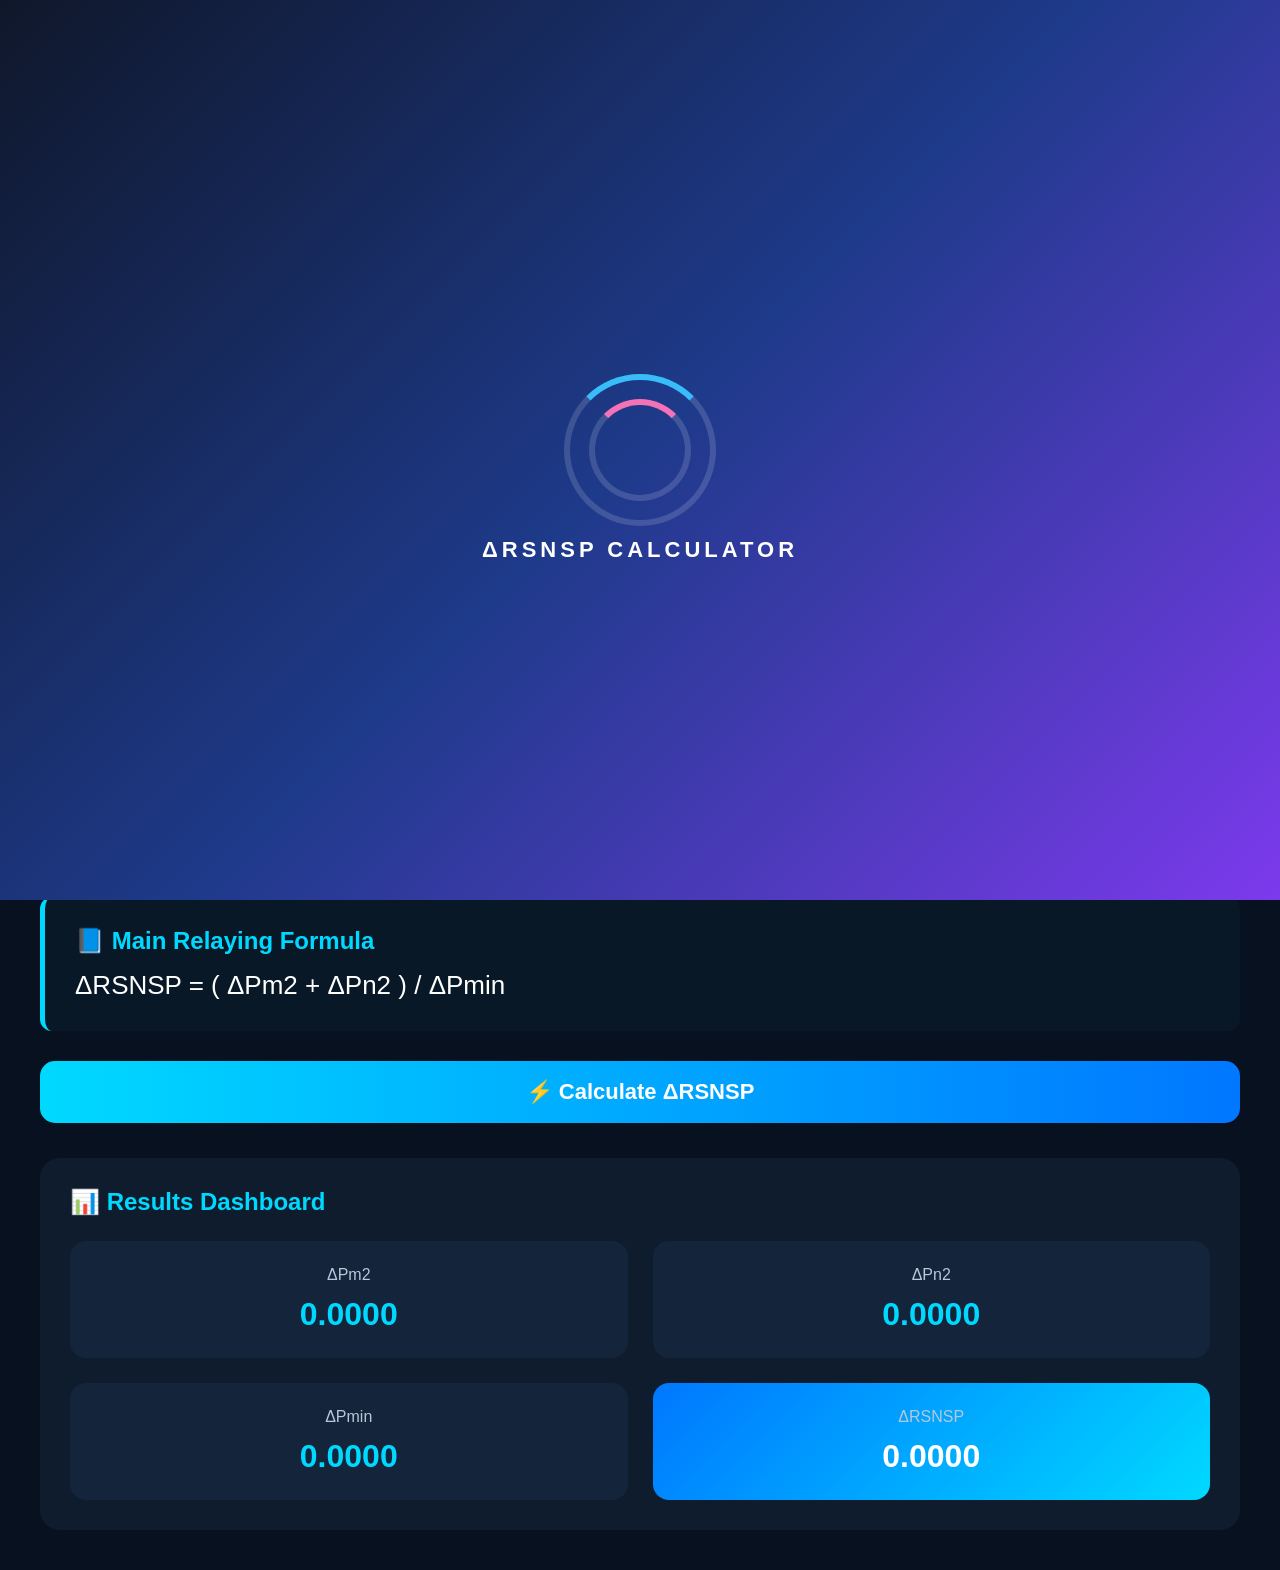
==== index2.html @ 326c92d0 "Add files via upload" ====
```html
<!DOCTYPE html>
<html lang="en">
<head>

    <meta charset="UTF-8">

    <meta name="viewport"
          content="width=device-width, initial-scale=1.0">

    <title>ΔRSNSP Calculator</title>

    <link rel="stylesheet" href="style2.css">
    

</head>

<body>
    <div class="loader">
    <div class="loader-text">
        ΔRSNSP CALCULATOR
    </div>
</div>
    <video autoplay loop muted class="back-video">
        <source src="30158-380473726_tiny.mp4" type="video/mp4">

    </video>

    <div class="container">

        <!-- HEADER -->

        <div class="top-bar">

            <div>
                <h1>⚡ ΔRSNSP Calculator</h1>

                <p class="subtitle">
                    Incremental Negative Sequence Power Protection Scheme
                </p>
            </div>

            <div class="badge">
                Protection Relay Tool
            </div>

        </div>

        <!-- METHOD -->

        <div class="card">

            <label>
                ⚙ Select Calculation Method
            </label>

            <select id="method">

                <option value="incremental">
                    Incremental Values
                </option>

                <option value="polar">
                    Polar Form
                </option>

                <option value="rectangular">
                    Rectangular Form
                </option>

                <option value="direct">
                    Direct ΔPm2 & ΔPn2
                </option>

            </select>

        </div>

        <!-- INCREMENTAL -->

        <div class="card section"
             id="incrementalSection">

            <h2>
                ⚡ Incremental Values
            </h2>

            <div class="grid">

                <!-- BUS M -->

                <div class="fault-card green">

                    <h3>
                        🟢 Bus-m
                    </h3>

                    <input type="text"
                           placeholder="Vm2_fault">

                    <input type="text"
                           placeholder="Vm2_prefault">

                    <input type="text"
                           placeholder="Im2_fault">

                    <input type="text"
                           placeholder="Im2_prefault">

                </div>

                <!-- BUS N -->

                <div class="fault-card blue">

                    <h3>
                        🔵 Bus-n
                    </h3>

                    <input type="text"
                           placeholder="Vn2_fault">

                    <input type="text"
                           placeholder="Vn2_prefault">

                    <input type="text"
                           placeholder="In2_fault">

                    <input type="text"
                           placeholder="In2_prefault">

                </div>

            </div>

        </div>

        <!-- POLAR -->

        <div class="card section hidden"
             id="polarSection">

            <h2>
                ⚡ Polar Form
            </h2>

            <div class="grid">

                <div class="fault-card orange">

                    <h3>
                        🟠 Bus-m
                    </h3>

                    <input type="number"
                           placeholder="|ΔVm2|">

                    <input type="number"
                           placeholder="θV">

                    <input type="number"
                           placeholder="|ΔIm2|">

                    <input type="number"
                           placeholder="θI">

                </div>

                <div class="fault-card purple">

                    <h3>
                        🟣 Bus-n
                    </h3>

                    <input type="number"
                           placeholder="|ΔVn2|">

                    <input type="number"
                           placeholder="θV">

                    <input type="number"
                           placeholder="|ΔIn2|">

                    <input type="number"
                           placeholder="θI">

                </div>

            </div>

        </div>

        <!-- RECTANGULAR -->

        <div class="card section hidden"
             id="rectangularSection">

            <h2>
                ⚡ Rectangular Form
            </h2>

            <div class="grid">

                <div class="fault-card green">

                    <h3>🟢 Bus-m</h3>

                    <input type="text"
                           placeholder="ΔVm2">

                    <input type="text"
                           placeholder="ΔIm2">

                </div>

                <div class="fault-card blue">

                    <h3>🔵 Bus-n</h3>

                    <input type="text"
                           placeholder="ΔVn2">

                    <input type="text"
                           placeholder="ΔIn2">

                </div>

            </div>

        </div>

        <!-- DIRECT -->

        <div class="card section hidden"
             id="directSection">

            <h2>
                ⚡ Direct Power Inputs
            </h2>

            <input type="number"
                   placeholder="ΔPm2">

            <input type="number"
                   placeholder="ΔPn2">

        </div>

        <!-- FORMULA -->

        <div class="formula-box">

            <h2>
                📘 Main Relaying Formula
            </h2>

            <p class="formula">
                ΔRSNSP = ( ΔPm2 + ΔPn2 ) / ΔPmin
            </p>

        </div>

        <!-- BUTTON -->

        <button onclick="calculate()">

            ⚡ Calculate ΔRSNSP

        </button>

        <!-- RESULTS -->

        <div class="result-box">

            <h2>
                📊 Results Dashboard
            </h2>

            <div class="results">

                <div class="result-card">

                    <p>ΔPm2</p>

                    <h3 id="pm2">
                        0.0000
                    </h3>

                </div>

                <div class="result-card">

                    <p>ΔPn2</p>

                    <h3 id="pn2">
                        0.0000
                    </h3>

                </div>

                <div class="result-card">

                    <p>ΔPmin</p>

                    <h3 id="pmin">
                        0.0000
                    </h3>

                </div>

                <div class="result-card highlight">

                    <p>ΔRSNSP</p>

                    <h3 id="rsnsp">
                        0.0000
                    </h3>

                </div>

            </div>

        </div>

    </div>

    <script src="page.js"></script>
    <script>
window.addEventListener("load", () => {

    const loader = document.querySelector(".loader");

    // Show loader for 4 seconds
    setTimeout(() => {

        loader.classList.add("loader--hidden");

        loader.addEventListener("transitionend", () => {
            loader.remove();
        });

    }, 4000); //4000ms = 4 seconds

});
</script>

</body>
</html>
---- style2.css ----
*{
    margin:0;
    padding:0;
    box-sizing:border-box;
}
.back-video{
    position:fixed;
    top:0;
    left:0;
    width:100%;
    height:100%;
    object-fit:cover;
    z-index:-1;
}

body{
    min-height:100vh;
    overflow-x:hidden;
    background:#07111f;
    font-family:Arial, sans-serif;

    color:white;

    padding:40px 20px;
}

.container{

    max-width:1200px;

    margin:auto;
}

h1{

    text-align:center;

    font-size:60px;

    color:#00d9ff;

    margin-bottom:10px;
}

.subtitle{

    text-align:center;

    color:#b8c7d9;

    margin-bottom:40px;

    font-size:18px;
}

.card{

    background:#0f1c2e;

    border:1px solid #18324f;

    border-radius:18px;

    padding:30px;

    margin-bottom:30px;

    box-shadow:0 0 20px rgba(0,0,0,0.4);
}

label{

    display:block;

    margin-bottom:15px;

    font-size:20px;

    color:#00d9ff;
}

select,
input{

    width:100%;

    padding:15px;

    border:none;

    outline:none;

    background:#13243b;

    color:white;

    border-radius:12px;

    margin-bottom:15px;

    border:1px solid #1f3c5f;

    font-size:16px;
}

select:focus,
input:focus{

    border-color:#00d9ff;

    box-shadow:0 0 12px #00d9ff55;
}

.grid{

    display:grid;

    grid-template-columns:1fr 1fr;

    gap:25px;
}

.fault-card{

    padding:25px;

    border-radius:16px;

    border:2px solid transparent;
}

.green{

    background:#0e2d21;

    border-color:#00ff95;
}

.blue{

    background:#122b46;

    border-color:#00b7ff;
}

.orange{

    background:#3b2613;

    border-color:#ff9800;
}

.purple{

    background:#28173d;

    border-color:#c77dff;
}

.fault-card h3{

    margin-bottom:20px;

    font-size:24px;
}

.formula-box{

    background:#091827;

    border-left:5px solid #00d9ff;

    padding:30px;

    border-radius:12px;

    margin-bottom:30px;
}

.formula-box h2{

    margin-bottom:15px;

    color:#00d9ff;
}

.formula-box p{

    font-size:26px;

    color:#ffffff;
}

button{

    width:100%;

    padding:18px;

    border:none;

    border-radius:15px;

    background:linear-gradient(
        90deg,
        #00d9ff,
        #0077ff
    );

    color:white;

    font-size:22px;

    font-weight:bold;

    cursor:pointer;

    transition:0.3s;
}

button:hover{

    transform:translateY(-3px);

    box-shadow:0 0 20px #00d9ff;
}

.result-box{

    margin-top:35px;

    background:#0f1c2e;

    border-radius:20px;

    padding:30px;
}

.result-box h2{

    margin-bottom:25px;

    color:#00d9ff;
}

.results{

    display:grid;

    grid-template-columns:1fr 1fr;

    gap:25px;
}

.result-card{

    background:#13243b;

    border-radius:16px;

    padding:25px;

    text-align:center;
}

.result-card p{

    color:#b8c7d9;

    margin-bottom:12px;
}

.result-card h3{

    font-size:32px;

    color:#00d9ff;
}

.highlight{

    background:linear-gradient(
        135deg,
        #0077ff,
        #00d9ff
    );
}

.highlight h3{

    color:white;
}

.hidden{

    display:none;
}

@media(max-width:768px){

    h1{
        font-size:40px;
    }

    .grid,
    .results{

        grid-template-columns:1fr;
    }
}
/* =========================
   LOADER
========================= */

.loader{
    position:fixed;
    top:0;
    left:0;
    width:100%;
    height:100vh;
    display:flex;
    justify-content:center;
    align-items:center;
    background:linear-gradient(135deg,#0f172a,#1e3a8a,#7c3aed);
    z-index:99999;
    transition:opacity 1s ease, visibility 1s ease;
}

.loader--hidden{
    opacity:0;
    visibility:hidden;
}

.loader::before{
    content:"";
    position:absolute;
    width:140px;
    height:140px;
    border:6px solid rgba(255,255,255,0.15);
    border-top:6px solid #38bdf8;
    border-radius:50%;
    animation:spin 1.2s linear infinite;
}

.loader::after{
    content:"";
    position:absolute;
    width:90px;
    height:90px;
    border:6px solid rgba(255,255,255,0.15);
    border-top:6px solid #f472b6;
    border-radius:50%;
    animation:spinReverse 0.8s linear infinite;
}

.loader-text{
    position:absolute;
    margin-top:200px;
    color:white;
    font-size:22px;
    font-weight:bold;
    letter-spacing:4px;
    text-align:center;
    animation:pulse 1.5s infinite;
}

@keyframes spin{
    from{
        transform:rotate(0deg);
    }
    to{
        transform:rotate(360deg);
    }
}

@keyframes spinReverse{
    from{
        transform:rotate(360deg);
    }
    to{
        transform:rotate(0deg);
    }
}

@keyframes pulse{
    0%,100%{
        opacity:0.5;
    }
    50%{
        opacity:1;
    }
}
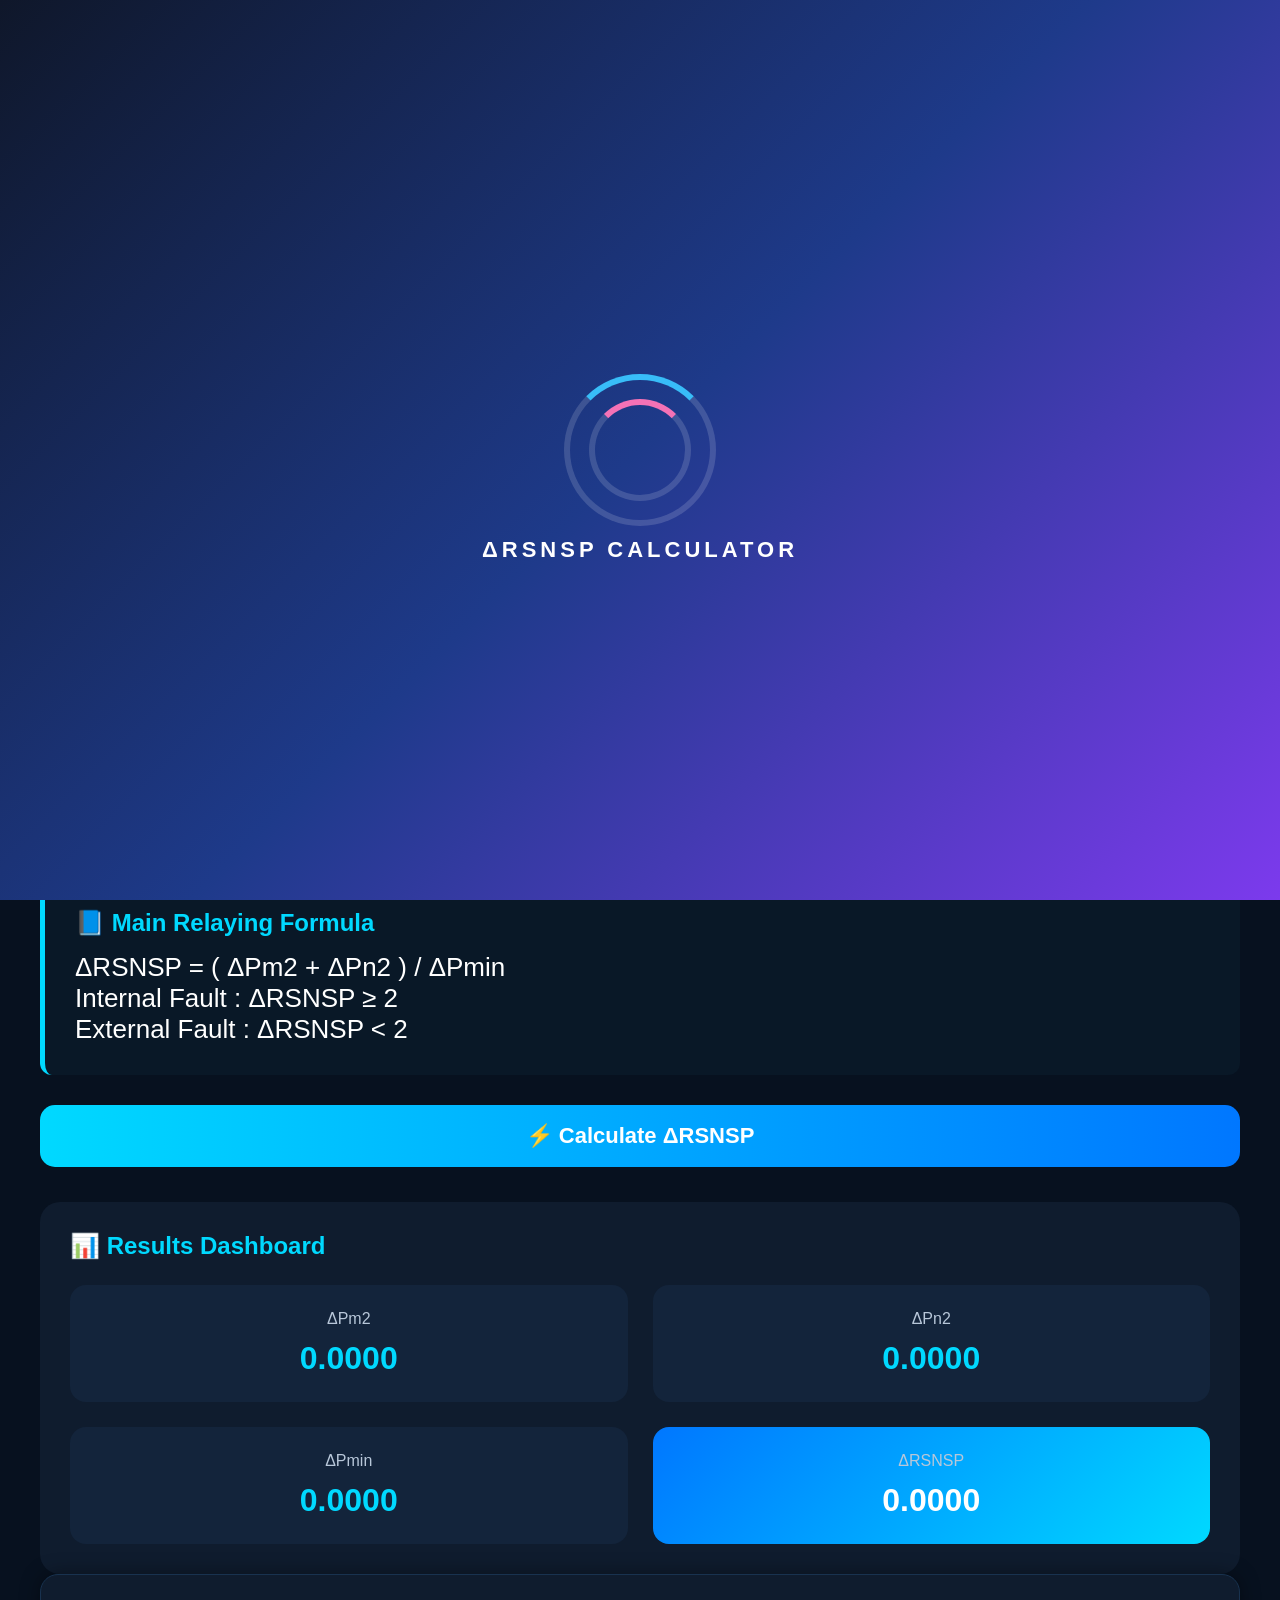
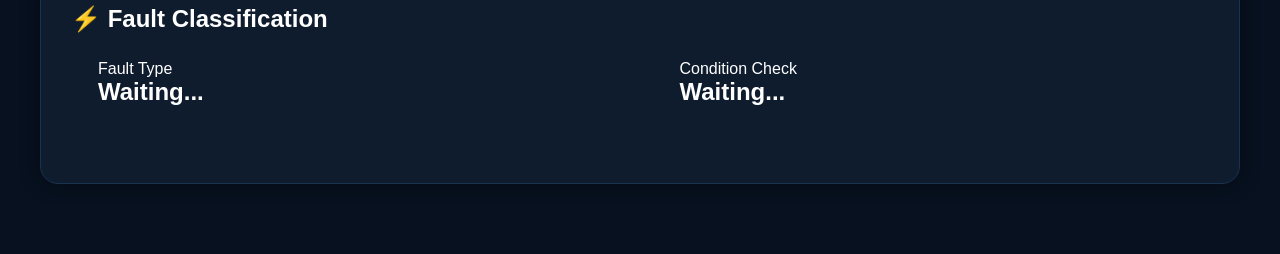
==== commit 2ba5a17b: "Update for the showing of the fault" ====
--- a/index2.html
+++ b/index2.html
@@ -1,4 +1,3 @@
-```html
 <!DOCTYPE html>
 <html lang="en">
 <head>
@@ -258,6 +257,14 @@
                 ΔRSNSP = ( ΔPm2 + ΔPn2 ) / ΔPmin
             </p>
 
+            <p class="formula-note">
+                Internal Fault : ΔRSNSP ≥ 2
+            </p>
+
+            <p class="formula-note">
+                External Fault : ΔRSNSP < 2
+            </p>
+
         </div>
 
         <!-- BUTTON -->
@@ -314,6 +321,40 @@
 
                     <h3 id="rsnsp">
                         0.0000
+                    </h3>
+
+                </div>
+
+            </div>
+
+        </div>
+
+        <div class="card fault-classification">
+
+            <h2>
+                ⚡ Fault Classification
+            </h2>
+
+            <div class="grid">
+
+                <div class="fault-card">
+
+                    <p>Fault Type</p>
+
+
+
+                    <h3 id="faultType">
+                        Waiting...
+                    </h3>
+
+                </div>
+
+                <div class="fault-card">
+
+                    <p>Condition Check</p>
+
+                    <h3 id="faultCondition">
+                        Waiting...
                     </h3>
 
                 </div>
